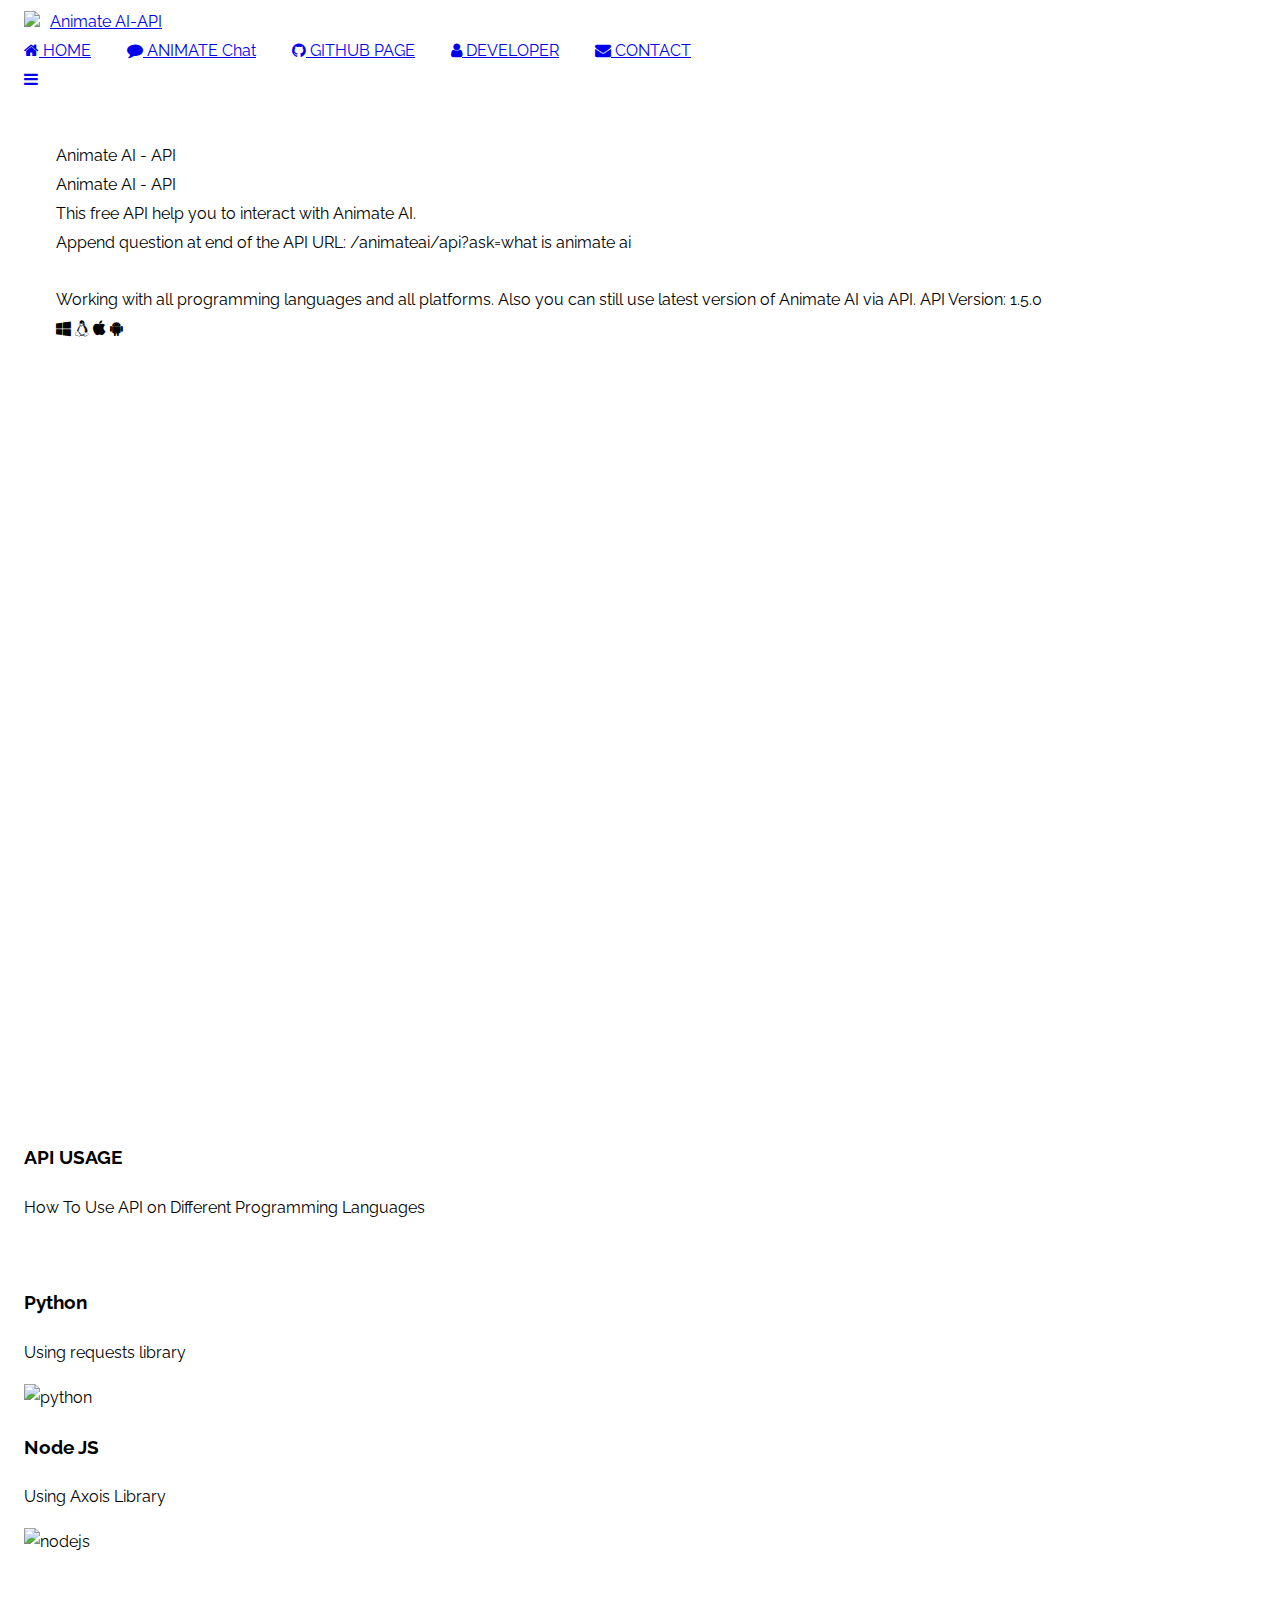
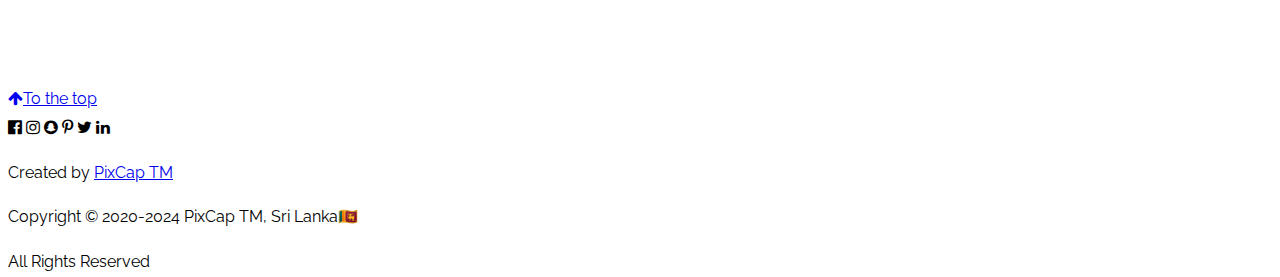
==== animate.html @ 61b51eb9 "Add files via upload" ====
<!DOCTYPE html>
<html>

<head>
<title>Animate AI - API</title>
<meta charset="UTF-8">
<meta name="viewport" content="width=device-width, initial-scale=1">
<link rel="stylesheet" type="text/css" href="./static/4-w3.css">
<link rel="stylesheet" href="https://fonts.googleapis.com/css?family=Raleway">
<link rel="stylesheet" href="https://cdnjs.cloudflare.com/ajax/libs/font-awesome/4.7.0/css/font-awesome.min.css">
<link rel="shortcut icon" href="./static/an.png" type="image/png">

<meta property="og:title" content="Animate AI - API" />
        <meta property="og:description" content="Donghua Chat bot Powered by AI" />
        <meta property="og:image" content="./static/an.png" />
        <meta property="og:url" content="https://rs45.pythonanywhere.com/animate" />
<style>
body,h1,h2,h3,h4,h5,h6 {font-family: "Raleway", sans-serif}

body, html {
  height: 100%;
  line-height: 1.8;
}

/* Full height image header */
.bgimg-1 {
  background-position: center;
  background-size: cover;
  background-image: url('https://media.giphy.com/media/v1.Y2lkPTc5MGI3NjExbGxjaHE3d3ZvMmV4b25ldzZveWN0d3A2Nmh6b3NtNWcwZmdkbHgyMyZlcD12MV9pbnRlcm5hbF9naWZfYnlfaWQmY3Q9Zw/WXrzL8qMm91o9LbiGs/giphy.gif');
  min-height: 100%;
}

.w3-bar .w3-button {
  padding: 16px;
}

input[type="text"] {
    padding: 10px 15px;
    width: 75%;
    margin: 5px;
    border: 0px solid #ccc;
    border-radius: 10px;
    font-size: 16px;
}

input[type="submit"] {
    padding: 10px 15px;
    background-color: purple;
    color: white;
    border: none;
    display: none;
    border-radius: 10px;
    cursor: pointer;
    font-size: 16px;
    transition: background-color 0.3s;
}

input[type="submit"]:hover {
    background-color: #45a049;
}

</style>
</head>
<body>

<!-- Navbar (sit on top) -->
<div class="w3-top">
  <div class="w3-bar w3-white w3-card" id="myNavbar">
    <a href="/animate.html" class="w3-bar-item w3-button w3-wide"><img src="./static/an.png" style="width: 25px; margin-right: 10px;">Animate AI-API</a>
    <a href="#home" style="display: none">Animate AI</a>
    <!-- Right-sided navbar links -->
    <div class="w3-right w3-hide-small">
      <a href="/" class="w3-bar-item w3-button"><i class="fa fa-home"></i> HOME</a>
      <a href="/chstui.html" class="w3-bar-item w3-button"><i class="fa fa-comment"></i> ANIMATE Chat</a>
      <a href="https://github.com/ranujasanmir" class="w3-bar-item w3-button"><i class="fa fa-github"></i> GITHUB PAGE</a>
      <a href="#team" class="w3-bar-item w3-button"><i class="fa fa-user"></i> DEVELOPER</a>
      <a href="https://t.me/PixCap_TM" class="w3-bar-item w3-button"><i class="fa fa-envelope"></i> CONTACT</a>
    </div>
    <!-- Hide right-floated links on small screens and replace them with a menu icon -->

    <a href="javascript:void(0)" class="w3-bar-item w3-button w3-right w3-hide-large w3-hide-medium" onclick="w3_open()">
      <i class="fa fa-bars"></i>
    </a>
  </div>
</div>

<!-- Sidebar on small screens when clicking the menu icon -->
<nav class="w3-sidebar w3-bar-block w3-black w3-card w3-animate-left w3-hide-medium w3-hide-large" style="display:none" id="mySidebar">
  <a href="javascript:void(0)" onclick="w3_close()" class="w3-bar-item w3-button w3-large w3-padding-16">Close &times;</a>
  <a href="/" onclick="w3_close()" class="w3-bar-item w3-button"><i class="fa fa-home w3-margin-right"></i>HOME</a>
  <a href="https://rs45.pythonanywhere.com/animate/chat" onclick="w3_close()" class="w3-bar-item w3-button"><i class="fa fa-comment w3-margin-right"></i>ANIMATE Chat</a>
  <a href="https://github.com/ranujasanmir" onclick="w3_close()" class="w3-bar-item w3-button"><i class="fa fa-github w3-margin-right"></i>GITHUB PAGE</a>
  <a href="/#team" onclick="w3_close()" class="w3-bar-item w3-button"><i class="fa fa-user w3-margin-right"></i>DEVELOPER</a>
  <a href="https://t.me/PixCap_TM" onclick="w3_close()" class="w3-bar-item w3-button"><i class="fa fa-envelope w3-margin-right"></i>CONTACT</a>
  <hr/>
  <p>Created Using Flask</p>
</nav>

<!-- Header with full-height image -->
<header class="bgimg-1 w3-display-container w3-grayscale-min" id="home">
  <div class="w3-display-left w3-text-white" style="padding:48px">
    <span class="w3-jumbo w3-hide-small">Animate AI - API</span><br>
    <span class="w3-xxlarge w3-hide-large w3-hide-medium">Animate AI - API</span><br>
    <span class="w3-large">This free API help you to interact with Animate AI.<br/>Append question at end of the API URL: /animateai/api?ask=what is animate ai<br/><br/>Working with all programming languages and all platforms. Also you can still use latest version of Animate AI via API. API Version: 1.5.0<br/><i class="fa fa-windows"></i> <i class="fa fa-linux"></i> <i class="fa fa-apple"></i> <i class="fa fa-android"></i></span>
    
  </div>
</header>

<!-- Team Section -->
<div class="w3-container" style="padding:128px 16px; align-content: center" id="team">
  <h3 class="w3-center">API USAGE</h3>
  <p class="w3-center w3-large">How To Use API on Different Programming Languages</p>
  <div class="w3-row-padding w3-grayscale" style="margin-top:64px">
    <div class="w3-col l3 m6 w3-margin-bottom">
      <div class="w3-card">
        
        <div class="w3-container">
          <h3>Python</h3>
          <p class="w3-opacity">Using requests library</p>
          <img src="./static/pc.png" alt="python" style="width:100%">
          
        </div>
      </div>
    </div>
    
    <div class="w3-col l3 m6 w3-margin-bottom">
      <div class="w3-card">
        
        <div class="w3-container">
          <h3>Node JS</h3>
          <p class="w3-opacity">Using Axois Library</p>
          <img src="./static/nc.png" alt="nodejs" style="width:100%">
        </div>
      </div>
    </div>
    
  </div>
</div>


<!-- Footer -->
<footer class="w3-center w3-black w3-padding-64">
  <a href="#home" class="w3-button w3-light-grey"><i class="fa fa-arrow-up w3-margin-right"></i>To the top</a>
  <div class="w3-xlarge w3-section">
    <i class="fa fa-facebook-official w3-hover-opacity"></i>
    <i class="fa fa-instagram w3-hover-opacity"></i>
    <i class="fa fa-snapchat w3-hover-opacity"></i>
    <i class="fa fa-pinterest-p w3-hover-opacity"></i>
    <i class="fa fa-twitter w3-hover-opacity"></i>
    <i class="fa fa-linkedin w3-hover-opacity"></i>
  </div>
  <p>Created by <a href="https://t.me/PixCap_TM" title="W3.CSS" target="_blank" class="w3-hover-text-green">PixCap TM</a></p>
  <p>Copyright © 2020-2024 PixCap TM, Sri Lanka🇱🇰</p>
  <p>All Rights Reserved<p>
</footer>
<script>
//check input
function checkInput() {
            var keyword = document.getElementById('question').value.trim();
            if (keyword === '') {
                alert('You have to provide something to ask!');
                return false; // Prevent form submission
            }
            return true; // Allow form submission
        }
        
// Modal Image Gallery
function onClick(element) {
  document.getElementById("img01").src = element.src;
  document.getElementById("modal01").style.display = "block";
  var captionText = document.getElementById("caption");
  captionText.innerHTML = element.alt;
}


// Toggle between showing and hiding the sidebar when clicking the menu icon
var mySidebar = document.getElementById("mySidebar");

function w3_open() {
  if (mySidebar.style.display === 'block') {
    mySidebar.style.display = 'none';
  } else {
    mySidebar.style.display = 'block';
  }
}

// Close the sidebar with the close button
function w3_close() {
    mySidebar.style.display = "none";
}

//contact button
document.getElementById('ConButton').addEventListener('click', function() {
  window.open('https://t.me/PixCap_TM', '_blank');
});

document.getElementById('ConnButton').addEventListener('click', function() {
  window.open('https://t.me/RS45_Official', '_blank');
});

</script>

</body>
</html>
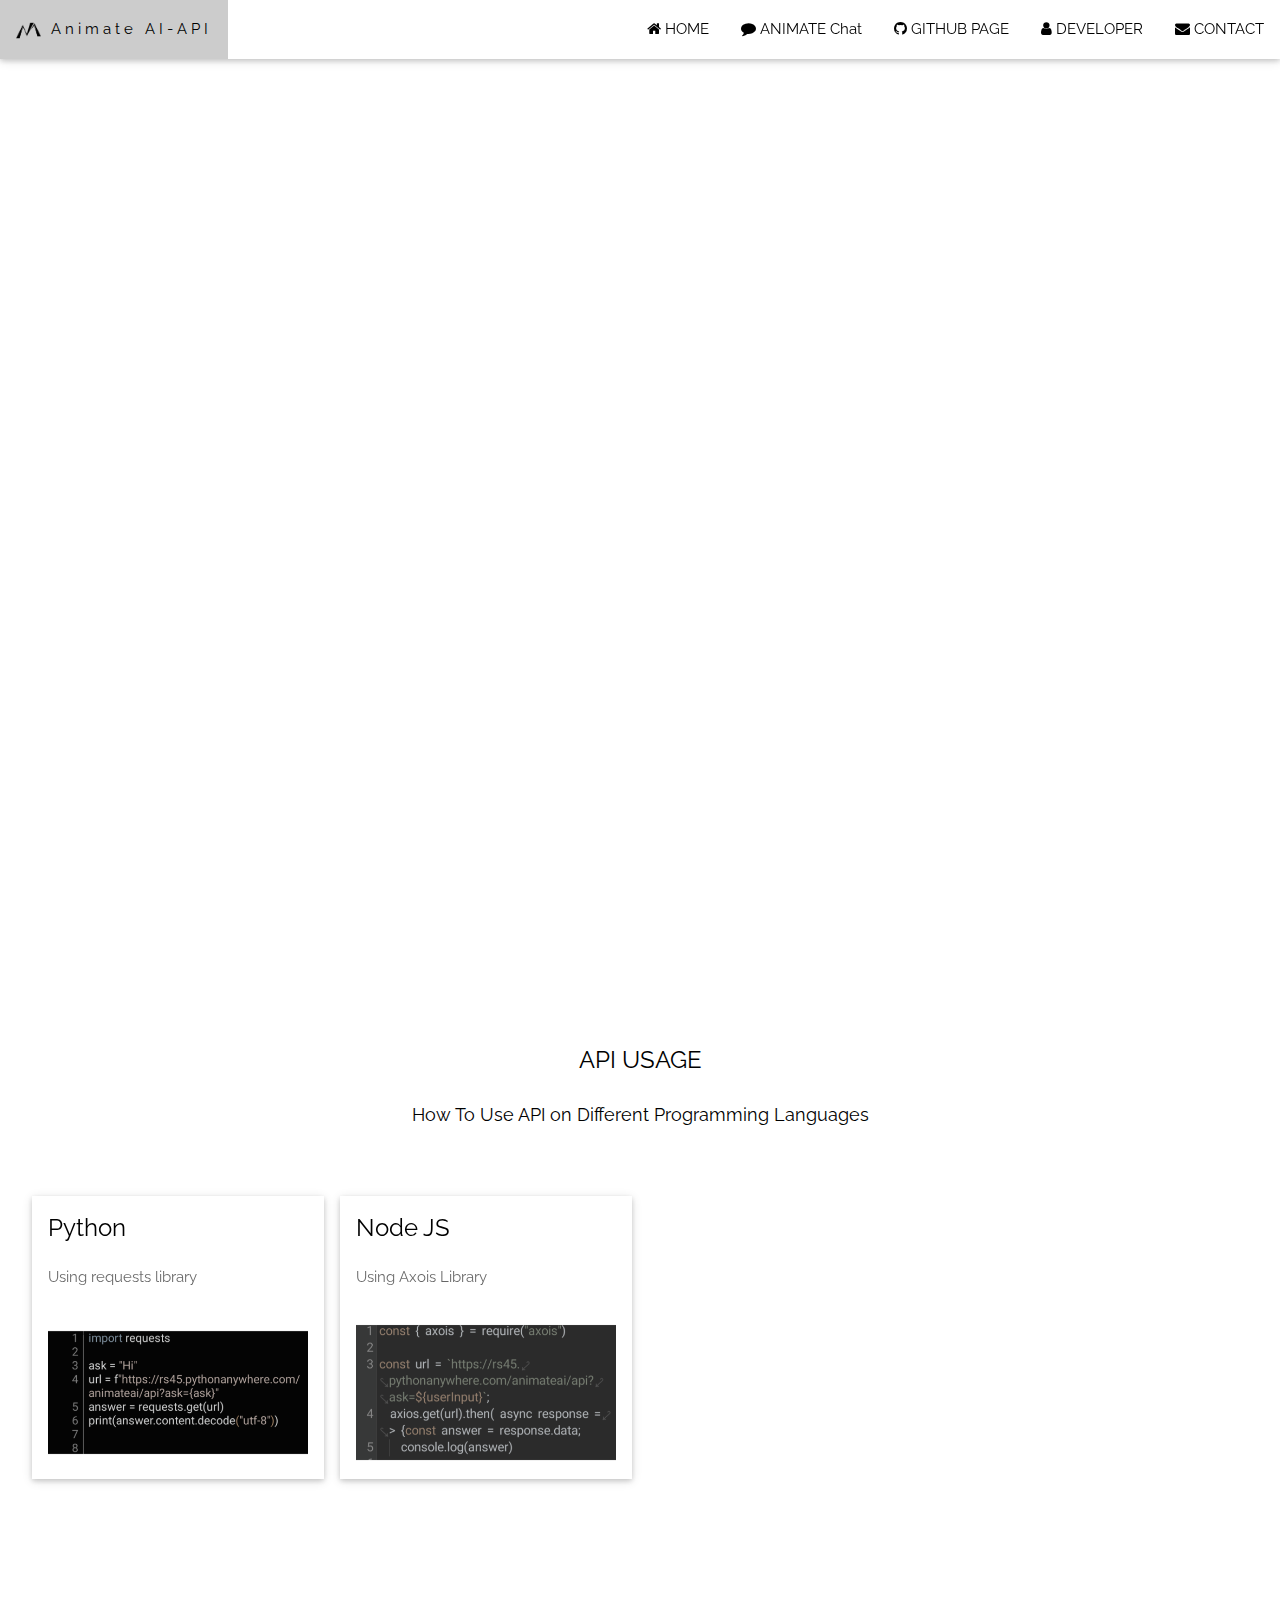
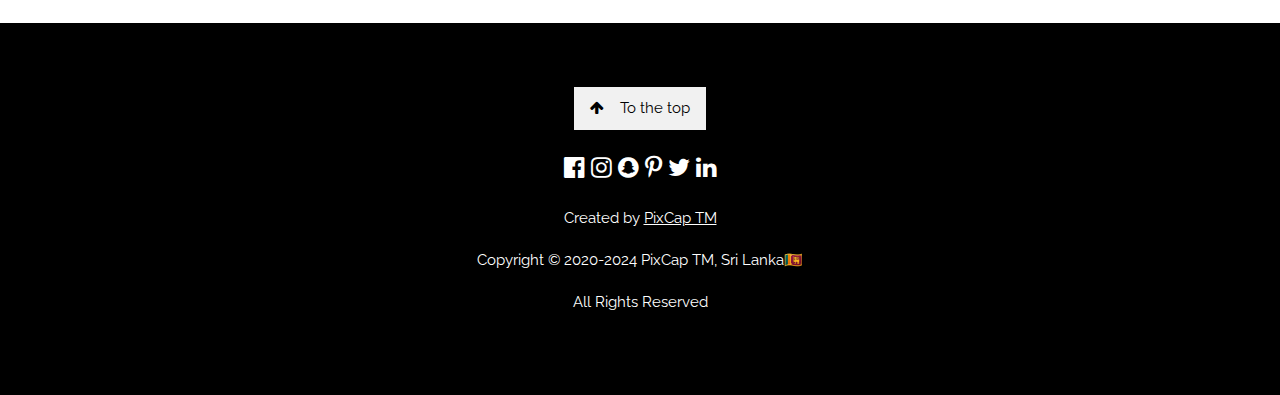
==== commit df767398: "Add files via upload" ====
--- a/animate.html
+++ b/animate.html
@@ -66,12 +66,12 @@
 <!-- Navbar (sit on top) -->
 <div class="w3-top">
   <div class="w3-bar w3-white w3-card" id="myNavbar">
-    <a href="/animate.html" class="w3-bar-item w3-button w3-wide"><img src="./static/an.png" style="width: 25px; margin-right: 10px;">Animate AI-API</a>
+    <a href="/Animate/animate.html" class="w3-bar-item w3-button w3-wide"><img src="./static/an.png" style="width: 25px; margin-right: 10px;">Animate AI-API</a>
     <a href="#home" style="display: none">Animate AI</a>
     <!-- Right-sided navbar links -->
     <div class="w3-right w3-hide-small">
       <a href="/" class="w3-bar-item w3-button"><i class="fa fa-home"></i> HOME</a>
-      <a href="/chstui.html" class="w3-bar-item w3-button"><i class="fa fa-comment"></i> ANIMATE Chat</a>
+      <a href="/chatui.html" class="w3-bar-item w3-button"><i class="fa fa-comment"></i> ANIMATE Chat</a>
       <a href="https://github.com/ranujasanmir" class="w3-bar-item w3-button"><i class="fa fa-github"></i> GITHUB PAGE</a>
       <a href="#team" class="w3-bar-item w3-button"><i class="fa fa-user"></i> DEVELOPER</a>
       <a href="https://t.me/PixCap_TM" class="w3-bar-item w3-button"><i class="fa fa-envelope"></i> CONTACT</a>
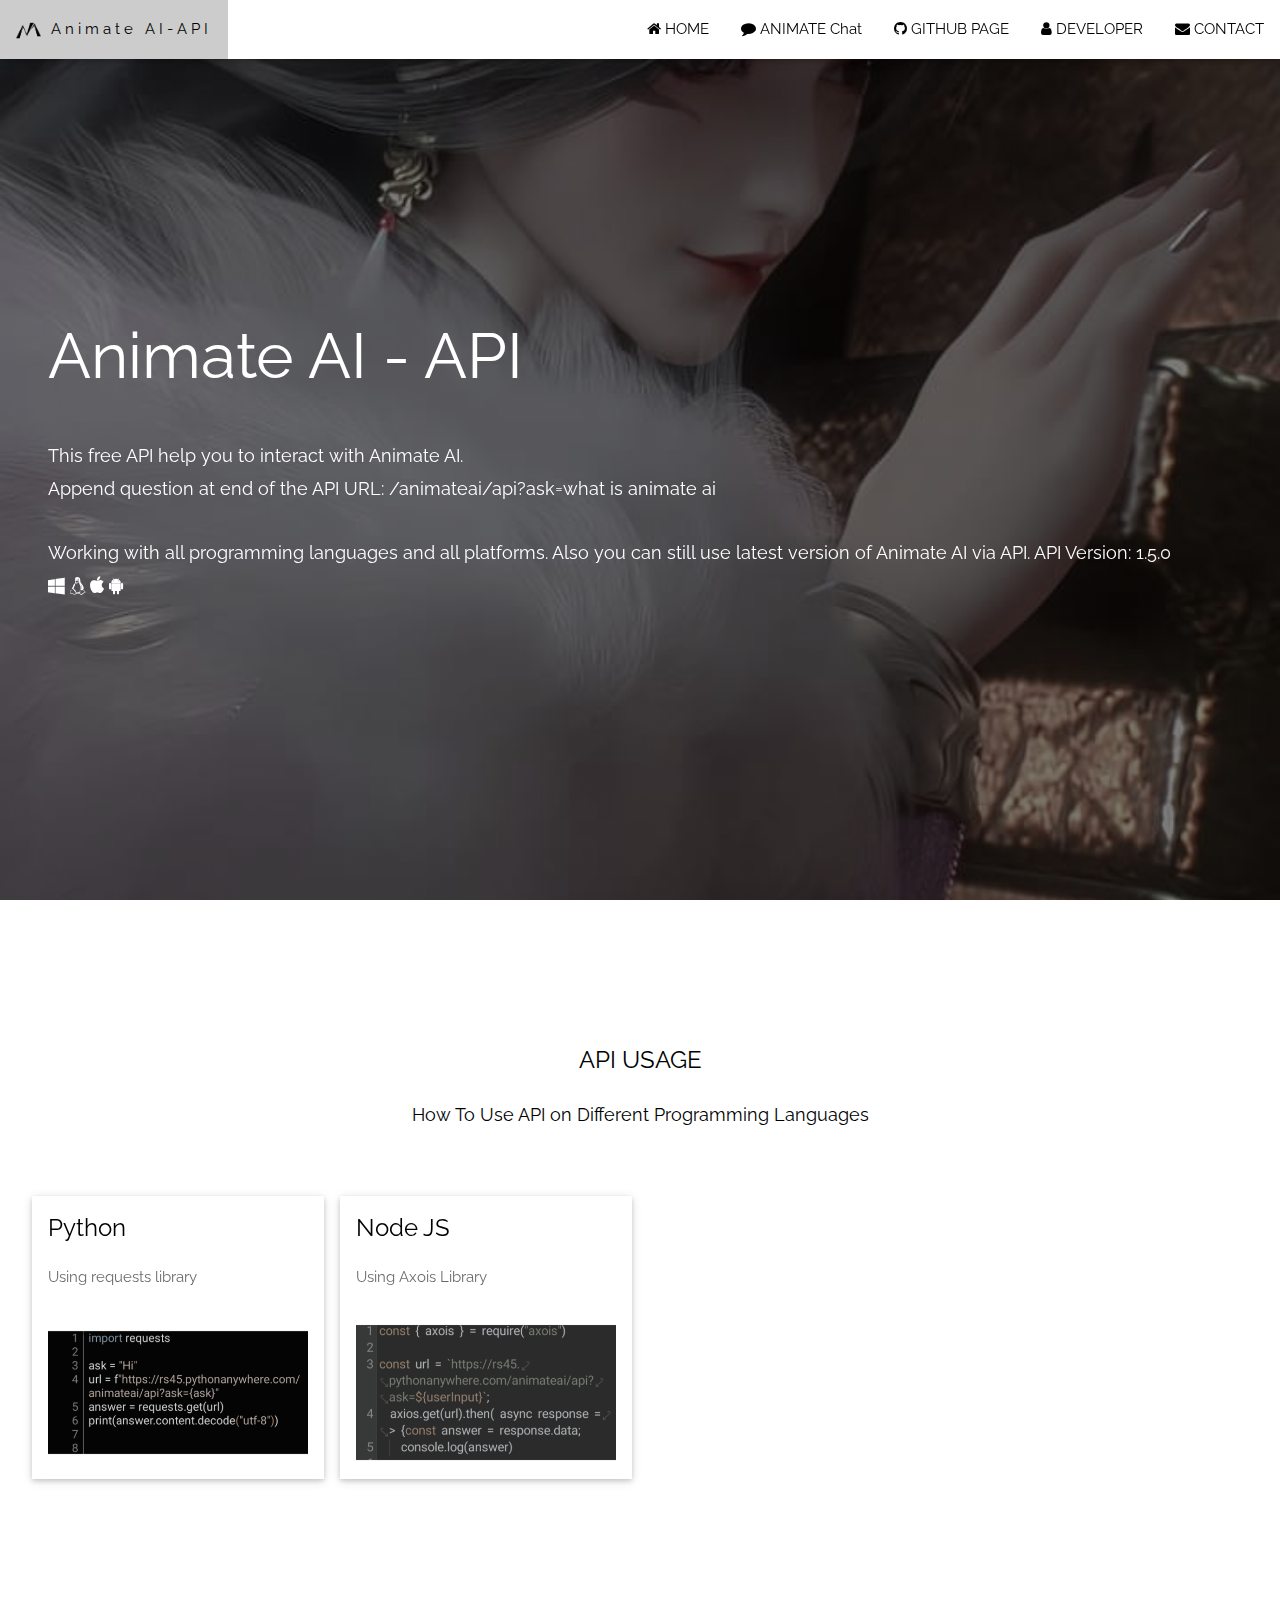
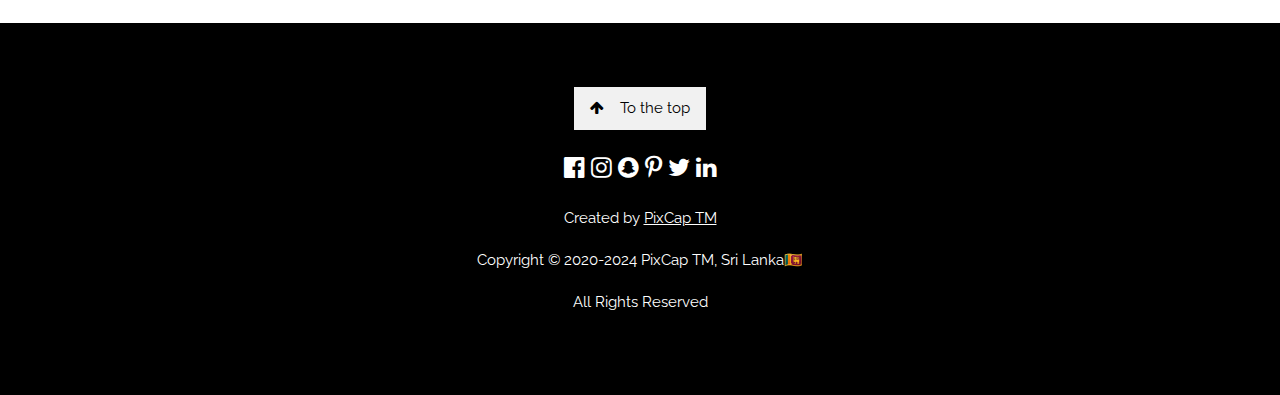
==== commit 6a2dc581: "Add files via upload" ====
--- a/animate.html
+++ b/animate.html
@@ -13,7 +13,7 @@
 <meta property="og:title" content="Animate AI - API" />
         <meta property="og:description" content="Donghua Chat bot Powered by AI" />
         <meta property="og:image" content="./static/an.png" />
-        <meta property="og:url" content="https://rs45.pythonanywhere.com/animate" />
+        <meta property="og:url" content="https://animate-sl.github.io/Animate/animate" />
 <style>
 body,h1,h2,h3,h4,h5,h6 {font-family: "Raleway", sans-serif}
 
@@ -26,7 +26,7 @@
 .bgimg-1 {
   background-position: center;
   background-size: cover;
-  background-image: url('https://media.giphy.com/media/v1.Y2lkPTc5MGI3NjExbGxjaHE3d3ZvMmV4b25ldzZveWN0d3A2Nmh6b3NtNWcwZmdkbHgyMyZlcD12MV9pbnRlcm5hbF9naWZfYnlfaWQmY3Q9Zw/WXrzL8qMm91o9LbiGs/giphy.gif');
+  background-image: linear-gradient(rgba(0, 0, 0, 0.5), rgba(0, 0, 0, 0.5)), url('./static/bg.jpg');
   min-height: 100%;
 }
 
@@ -66,12 +66,12 @@
 <!-- Navbar (sit on top) -->
 <div class="w3-top">
   <div class="w3-bar w3-white w3-card" id="myNavbar">
-    <a href="/Animate/animate.html" class="w3-bar-item w3-button w3-wide"><img src="./static/an.png" style="width: 25px; margin-right: 10px;">Animate AI-API</a>
+    <a href="https://animate-sl.github.io/Animate/animate" class="w3-bar-item w3-button w3-wide"><img src="./static/an.png" style="width: 25px; margin-right: 10px;">Animate AI-API</a>
     <a href="#home" style="display: none">Animate AI</a>
     <!-- Right-sided navbar links -->
     <div class="w3-right w3-hide-small">
-      <a href="/" class="w3-bar-item w3-button"><i class="fa fa-home"></i> HOME</a>
-      <a href="/chatui.html" class="w3-bar-item w3-button"><i class="fa fa-comment"></i> ANIMATE Chat</a>
+      <a href="https://animate-sl.github.io/Animate/" class="w3-bar-item w3-button"><i class="fa fa-home"></i> HOME</a>
+      <a href="rs45.pythonanywhere.com/animate/chat" class="w3-bar-item w3-button"><i class="fa fa-comment"></i> ANIMATE Chat</a>
       <a href="https://github.com/ranujasanmir" class="w3-bar-item w3-button"><i class="fa fa-github"></i> GITHUB PAGE</a>
       <a href="#team" class="w3-bar-item w3-button"><i class="fa fa-user"></i> DEVELOPER</a>
       <a href="https://t.me/PixCap_TM" class="w3-bar-item w3-button"><i class="fa fa-envelope"></i> CONTACT</a>
@@ -87,7 +87,7 @@
 <!-- Sidebar on small screens when clicking the menu icon -->
 <nav class="w3-sidebar w3-bar-block w3-black w3-card w3-animate-left w3-hide-medium w3-hide-large" style="display:none" id="mySidebar">
   <a href="javascript:void(0)" onclick="w3_close()" class="w3-bar-item w3-button w3-large w3-padding-16">Close &times;</a>
-  <a href="/" onclick="w3_close()" class="w3-bar-item w3-button"><i class="fa fa-home w3-margin-right"></i>HOME</a>
+  <a href="https://animate-sl.github.io/Animate/" onclick="w3_close()" class="w3-bar-item w3-button"><i class="fa fa-home w3-margin-right"></i>HOME</a>
   <a href="https://rs45.pythonanywhere.com/animate/chat" onclick="w3_close()" class="w3-bar-item w3-button"><i class="fa fa-comment w3-margin-right"></i>ANIMATE Chat</a>
   <a href="https://github.com/ranujasanmir" onclick="w3_close()" class="w3-bar-item w3-button"><i class="fa fa-github w3-margin-right"></i>GITHUB PAGE</a>
   <a href="/#team" onclick="w3_close()" class="w3-bar-item w3-button"><i class="fa fa-user w3-margin-right"></i>DEVELOPER</a>
